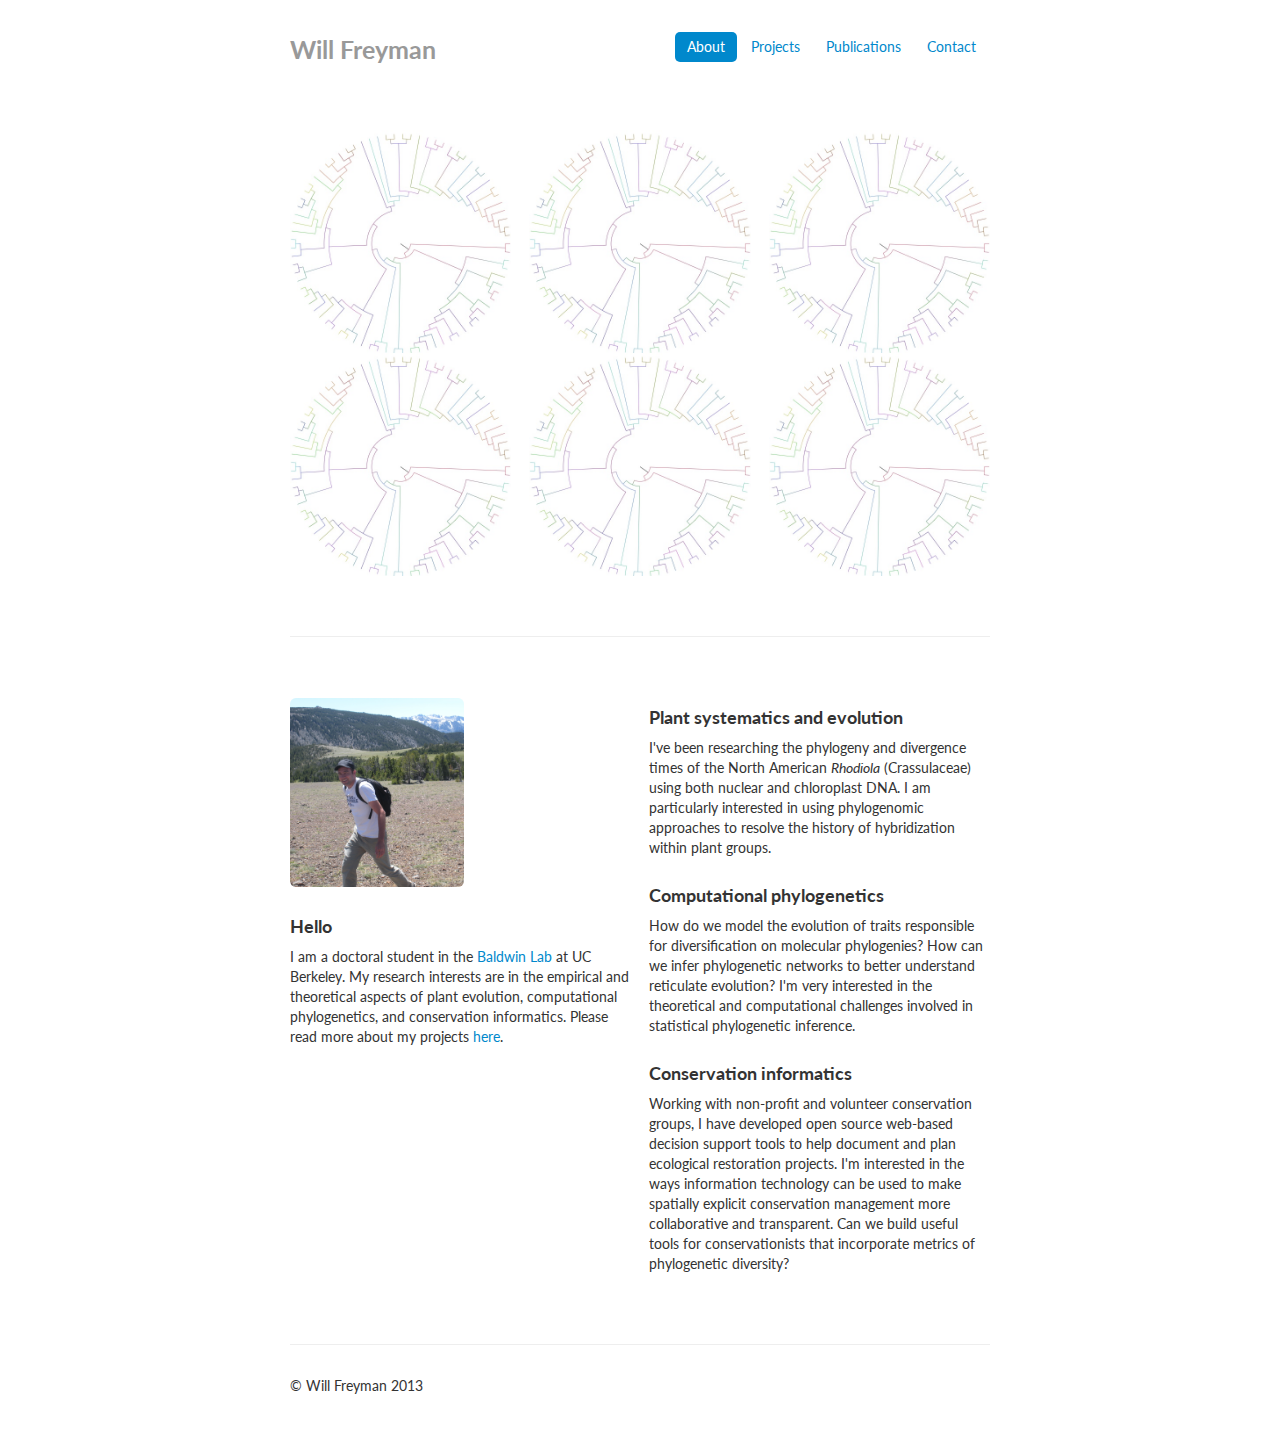
==== index.html @ b8d99505 "added google fonts" ====
<!DOCTYPE html>
<html lang="en">
	<head>
    	<meta charset="utf-8">
    	<title>Will Freyman</title>
    	<meta name="viewport" content="width=device-width, initial-scale=1.0">
    	<link href="css/bootstrap.css" rel="stylesheet">
		<link href="css/bootstrap-responsive.css" rel="stylesheet">
		<link href="css/personal.css" rel="stylesheet">
		<link href='http://fonts.googleapis.com/css?family=Lato:400italic,700italic,400,700' rel='stylesheet' type='text/css'>
	</head>
	<body>

    	<div class="container-narrow">

      		<div class="masthead">
        		<ul class="nav nav-pills pull-right">
          			<li class="active"><a href="index.html">About</a></li>
          			<li><a href="projects.html">Projects</a></li>
          			<li><a href="publications.html">Publications</a></li>
          			<li><a href="contact.html">Contact</a></li>
        		</ul>
        		<h3 class="muted">Will Freyman</h3>
      		</div>

			<div class="nice_margins">
				<div class="row-fluid">
					<div class="span4">
						<img src="img/phylogeny.jpg" class="img-rounded">
					</div>
					<div class="span4">
						<img src="img/phylogeny.jpg" class="img-rounded">
					</div>
					<div class="span4">
						<img src="img/phylogeny.jpg" class="img-rounded">
					</div>
				</div>
				<div class="row-fluid">
					<div class="span4">
						<img src="img/phylogeny.jpg" class="img-rounded">
					</div>
					<div class="span4">
						<img src="img/phylogeny.jpg" class="img-rounded">
					</div>
					<div class="span4">
						<img src="img/phylogeny.jpg" class="img-rounded">
					</div>
				</div>
			</div>

			<hr>

			<div class="row-fluid nice_margins">
				<div class="span6">
					 <img src="img/me.png" width="174" class="img-rounded"> 
					<br><br>
					<h4>Hello</h4>
					<p>I am a doctoral student in the <a href="http://ucjeps.berkeley.edu/Baldwin-Lab.html">Baldwin Lab</a> at UC Berkeley. 
					My research interests are in the empirical and theoretical aspects of 
					plant evolution, computational phylogenetics, and conservation informatics. Please read more about my 
					projects <a href="projects.html">here</a>.</p>
				</div>
				<div class="span6">
					<h4>Plant systematics and evolution</h4>
					<p>I've been researching the phylogeny and divergence times of the North American <em>Rhodiola</em> 
					(Crassulaceae) using both nuclear and chloroplast DNA. I am particularly interested in using
					phylogenomic approaches to resolve the history of hybridization within plant groups.</p>
					
					<h4>Computational phylogenetics</h4>
					<p>How do we model the evolution of traits responsible for diversification 
					on molecular phylogenies? How can we infer phylogenetic networks to better understand reticulate evolution?
					I'm very interested in the theoretical and computational challenges involved in statistical
					phylogenetic inference.</p>
					
					<h4>Conservation informatics</h4>
					<p>Working with non-profit and volunteer conservation groups, I have developed open source web-based decision 
					support tools to help document and plan ecological restoration projects.
					I'm interested in the ways information technology can be used to make spatially explicit conservation management 
					more collaborative and transparent. Can we build useful tools for conservationists that incorporate metrics of 
					phylogenetic diversity?</p>
        		</div>
      		</div>

      		<hr>

      		<div class="footer">
        		<p>&copy; Will Freyman 2013</p>
      		</div>
		</div> 
		
	</body>
</html>
---- css/personal.css ----
/*
 * 
 */

body {
padding-top: 20px;
padding-bottom: 40px;
font-family: 'Lato', sans-serif;
}

/* Custom container */
.container-narrow {
margin: 0 auto;
max-width: 700px;
}
.container-narrow > hr {
margin: 30px 0;
}


/* Content with margins */
.nice_margins {
margin: 60px 0;
}
.nice_margins p + h4 {
margin-top: 28px;
}

.bottom-padding {
padding-bottom: 8px;
}
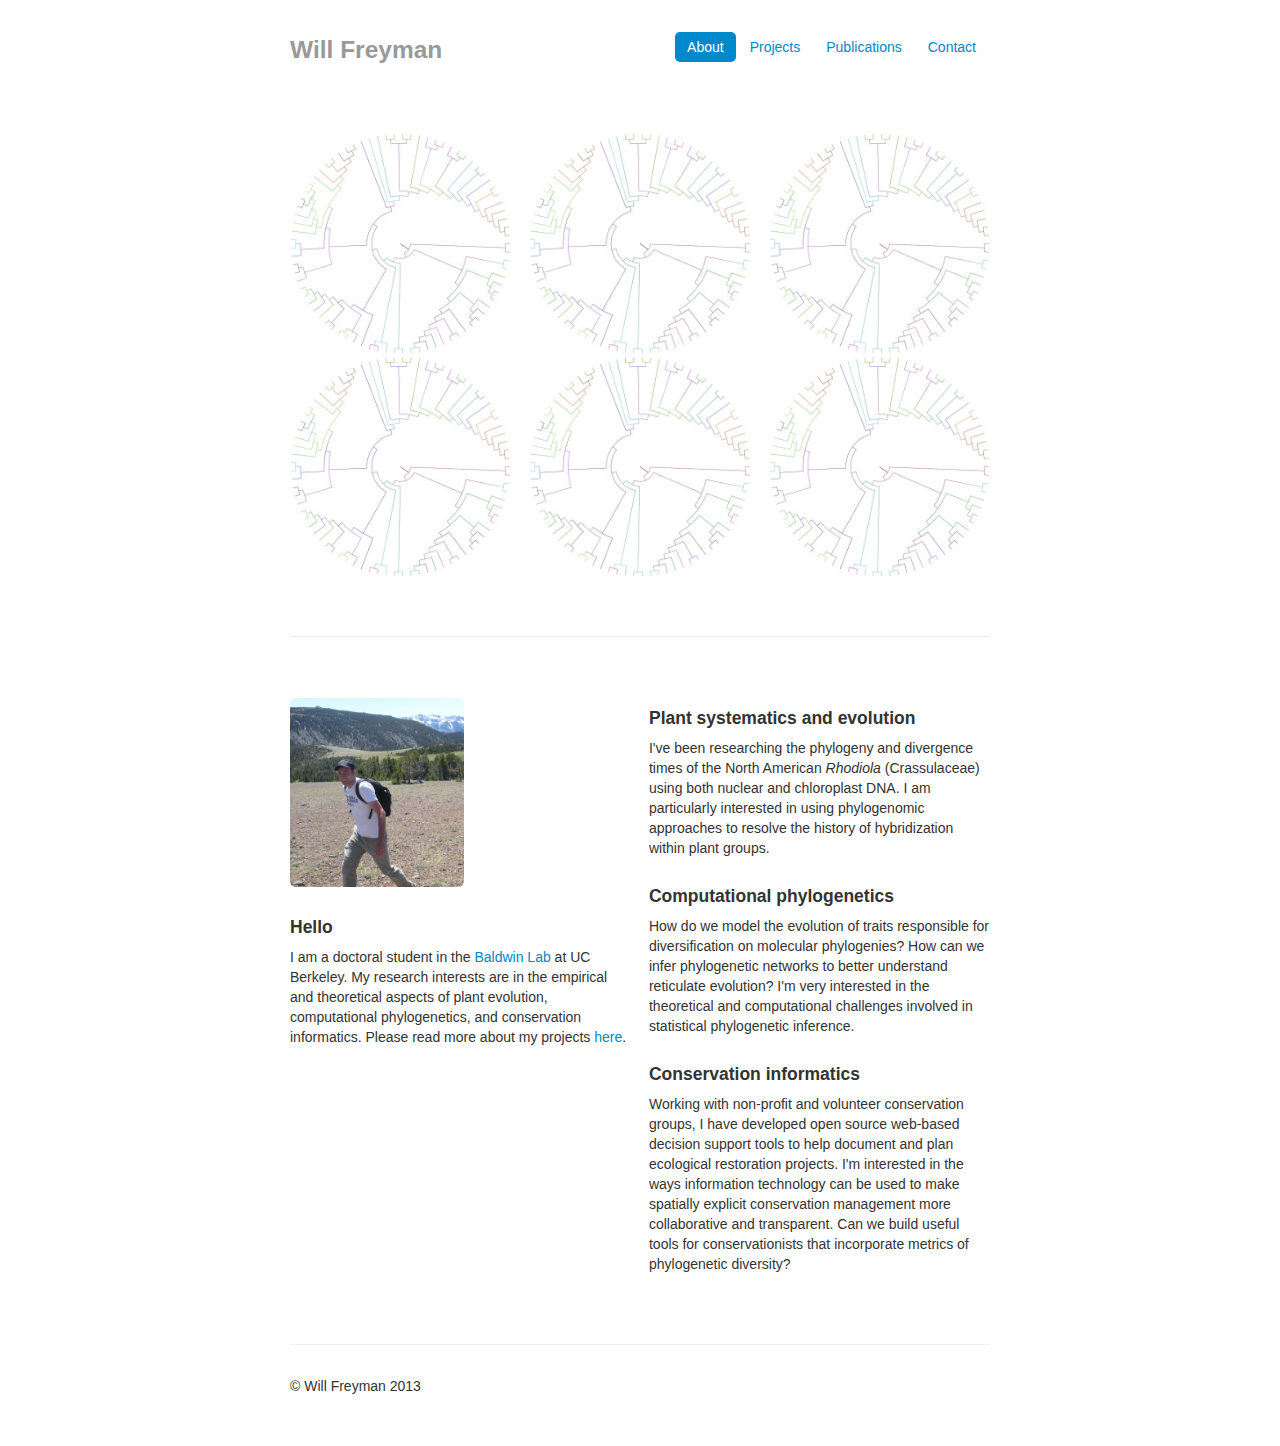
==== commit f1ca1ee9: "removed google fonts, fixed css fonts" ====
--- a/index.html
+++ b/index.html
@@ -7,7 +7,6 @@
     	<link href="css/bootstrap.css" rel="stylesheet">
 		<link href="css/bootstrap-responsive.css" rel="stylesheet">
 		<link href="css/personal.css" rel="stylesheet">
-		<link href='http://fonts.googleapis.com/css?family=Lato:400italic,700italic,400,700' rel='stylesheet' type='text/css'>
 	</head>
 	<body>
 
--- a/css/personal.css
+++ b/css/personal.css
@@ -5,7 +5,7 @@
 body {
 padding-top: 20px;
 padding-bottom: 40px;
-font-family: 'Lato', sans-serif;
+font-family: "HelveticaNeue-Light", "Helvetica Neue Light", "Helvetica Neue", Helvetica, Arial, "Lucida Grande", sans-serif;
 }
 
 /* Custom container */
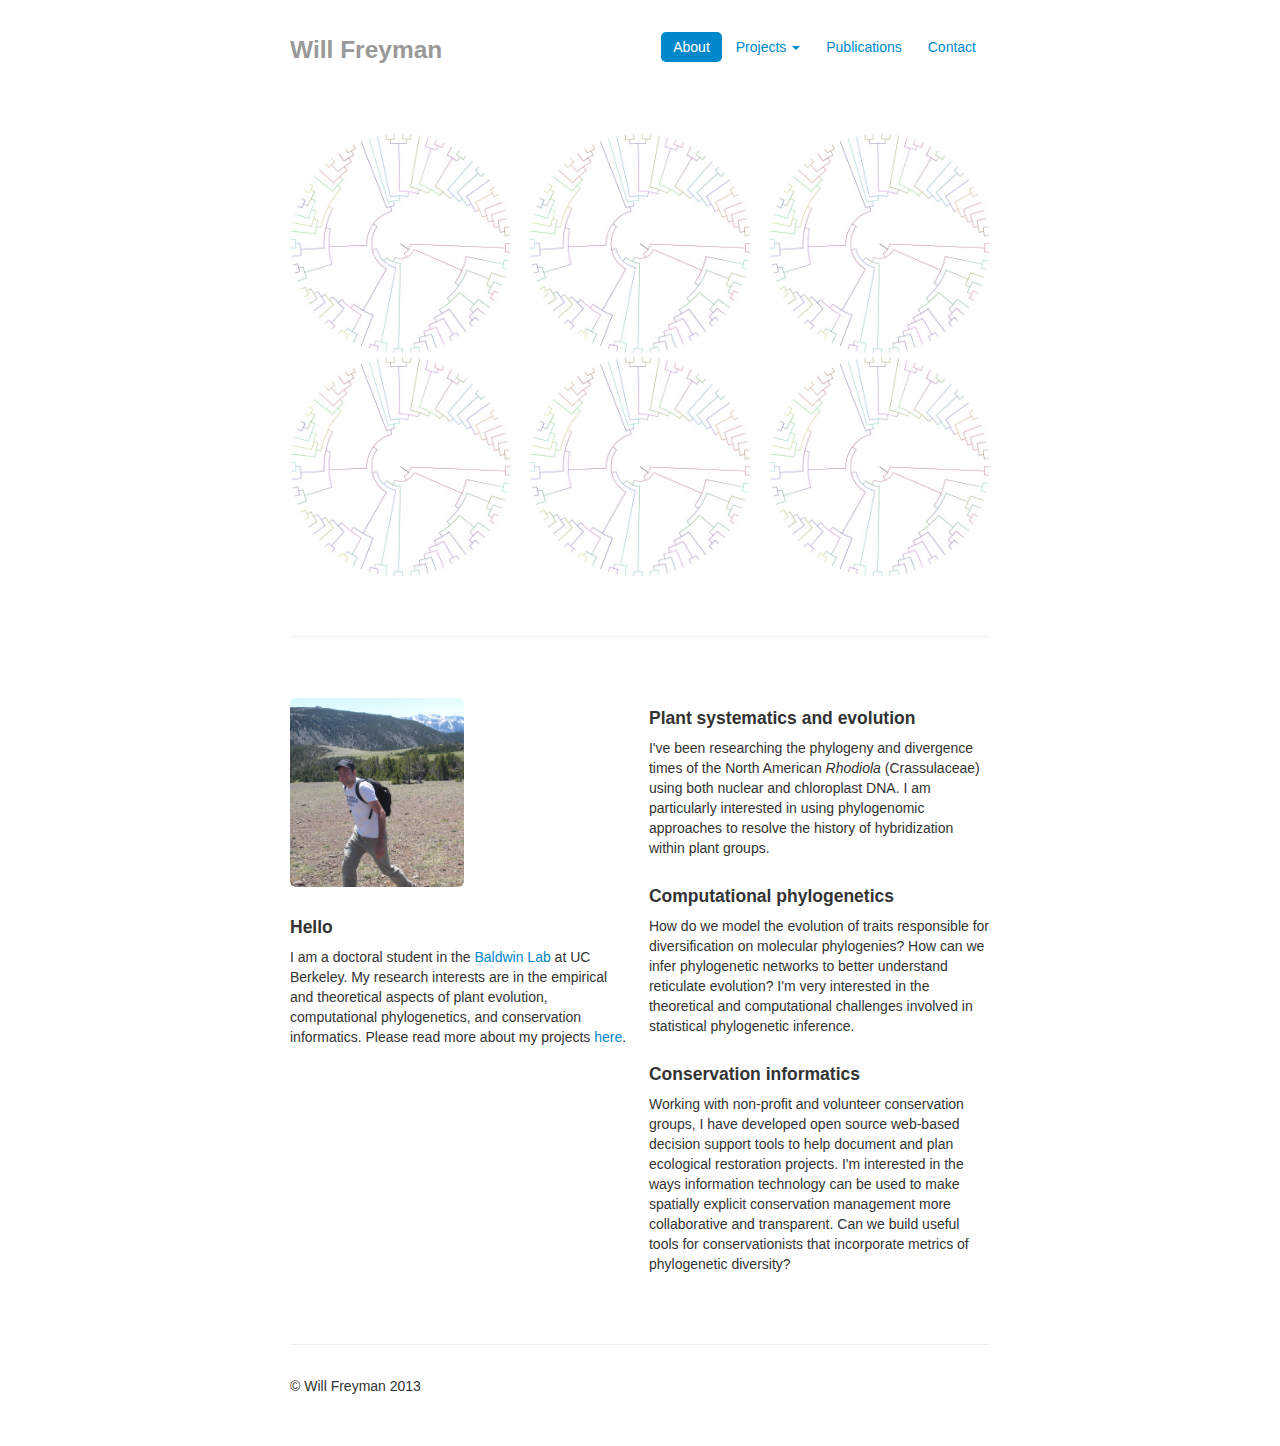
==== commit feca8512: "removed projects.html and replaced with individual projects pages" ====
--- a/index.html
+++ b/index.html
@@ -7,21 +7,27 @@
     	<link href="css/bootstrap.css" rel="stylesheet">
 		<link href="css/bootstrap-responsive.css" rel="stylesheet">
 		<link href="css/personal.css" rel="stylesheet">
+		<script src="js/jquery-1.9.1.min.js"></script>
+		<script src="js/bootstrap.min.js"></script>
 	</head>
 	<body>
-
     	<div class="container-narrow">
-
       		<div class="masthead">
         		<ul class="nav nav-pills pull-right">
           			<li class="active"><a href="index.html">About</a></li>
-          			<li><a href="projects.html">Projects</a></li>
+          			<li class="dropdown">
+          				<a id="projects_drop" href="#" role="button" class="dropdown-toggle" data-toggle="dropdown">Projects <b class="caret"></b></a>
+          				<ul class="dropdown-menu" role="menu" aria-labelledby="projects_drop">
+                        	<li role="presentation"><a role="menuitem" tabindex="-1" href="restorationmap.html">Restoration Map</a></li>
+                        	<li role="presentation"><a role="menuitem" tabindex="-1" href="rhodiola.html"><em>Rhodiola</em> Phylogenetics</a></li>
+                        	<li role="presentation"><a role="menuitem" tabindex="-1" href="fqa.html">Universal FQA Calculator</a></li>
+                      	</ul>
+                   	</li>
           			<li><a href="publications.html">Publications</a></li>
           			<li><a href="contact.html">Contact</a></li>
         		</ul>
         		<h3 class="muted">Will Freyman</h3>
       		</div>
-
 			<div class="nice_margins">
 				<div class="row-fluid">
 					<div class="span4">
@@ -46,9 +52,7 @@
 					</div>
 				</div>
 			</div>
-
 			<hr>
-
 			<div class="row-fluid nice_margins">
 				<div class="span6">
 					 <img src="img/me.png" width="174" class="img-rounded"> 
@@ -79,9 +83,7 @@
 					phylogenetic diversity?</p>
         		</div>
       		</div>
-
       		<hr>
-
       		<div class="footer">
         		<p>&copy; Will Freyman 2013</p>
       		</div>
--- a/css/personal.css
+++ b/css/personal.css
@@ -6,6 +6,7 @@
 padding-top: 20px;
 padding-bottom: 40px;
 font-family: "HelveticaNeue-Light", "Helvetica Neue Light", "Helvetica Neue", Helvetica, Arial, "Lucida Grande", sans-serif;
+font-weight: 300;
 }
 
 /* Custom container */
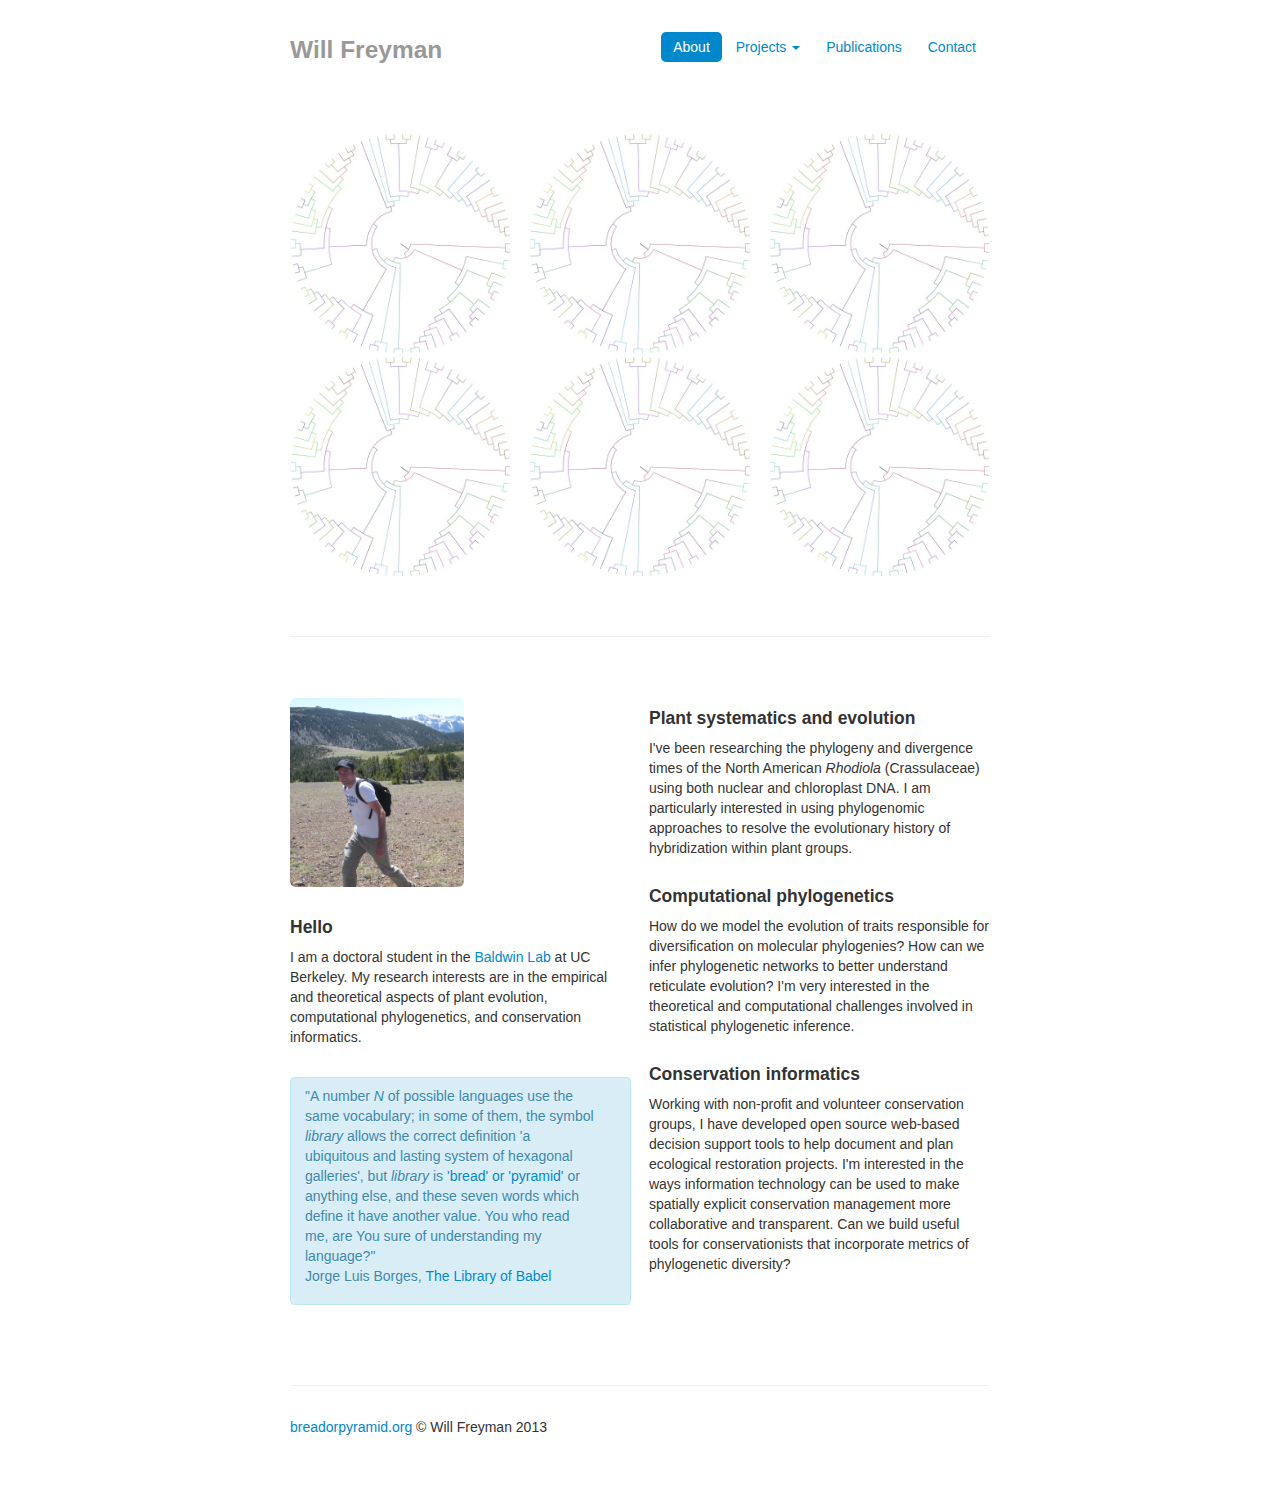
==== commit b52875bd: "added borges quote and stuff" ====
--- a/index.html
+++ b/index.html
@@ -60,14 +60,18 @@
 					<h4>Hello</h4>
 					<p>I am a doctoral student in the <a href="http://ucjeps.berkeley.edu/Baldwin-Lab.html">Baldwin Lab</a> at UC Berkeley. 
 					My research interests are in the empirical and theoretical aspects of 
-					plant evolution, computational phylogenetics, and conservation informatics. Please read more about my 
-					projects <a href="projects.html">here</a>.</p>
+					plant evolution, computational phylogenetics, and conservation informatics.</p> 
+					<br>
+					<div class="alert alert-info">
+					<p>"A number <em>N</em> of possible languages use the same vocabulary; in some of them, the symbol <em>library</em> allows the correct definition 'a ubiquitous and lasting system of hexagonal galleries', but <em>library</em> is <a href="http://breadorpyramid.org">'bread' or 'pyramid'</a> or anything else, and these seven words which define it have another value. You who read me, are You sure of understanding my language?"
+					<br>Jorge Luis Borges, <a href="http://en.wikipedia.org/wiki/The_Library_of_Babel">The Library of Babel</a></p>
+					</div>
 				</div>
 				<div class="span6">
 					<h4>Plant systematics and evolution</h4>
 					<p>I've been researching the phylogeny and divergence times of the North American <em>Rhodiola</em> 
 					(Crassulaceae) using both nuclear and chloroplast DNA. I am particularly interested in using
-					phylogenomic approaches to resolve the history of hybridization within plant groups.</p>
+					phylogenomic approaches to resolve the evolutionary history of hybridization within plant groups.</p>
 					
 					<h4>Computational phylogenetics</h4>
 					<p>How do we model the evolution of traits responsible for diversification 
@@ -85,7 +89,7 @@
       		</div>
       		<hr>
       		<div class="footer">
-        		<p>&copy; Will Freyman 2013</p>
+        		<p><a href="http://breadorpyramid.org">breadorpyramid.org</a> &copy; Will Freyman 2013</p>
       		</div>
 		</div> 
 		
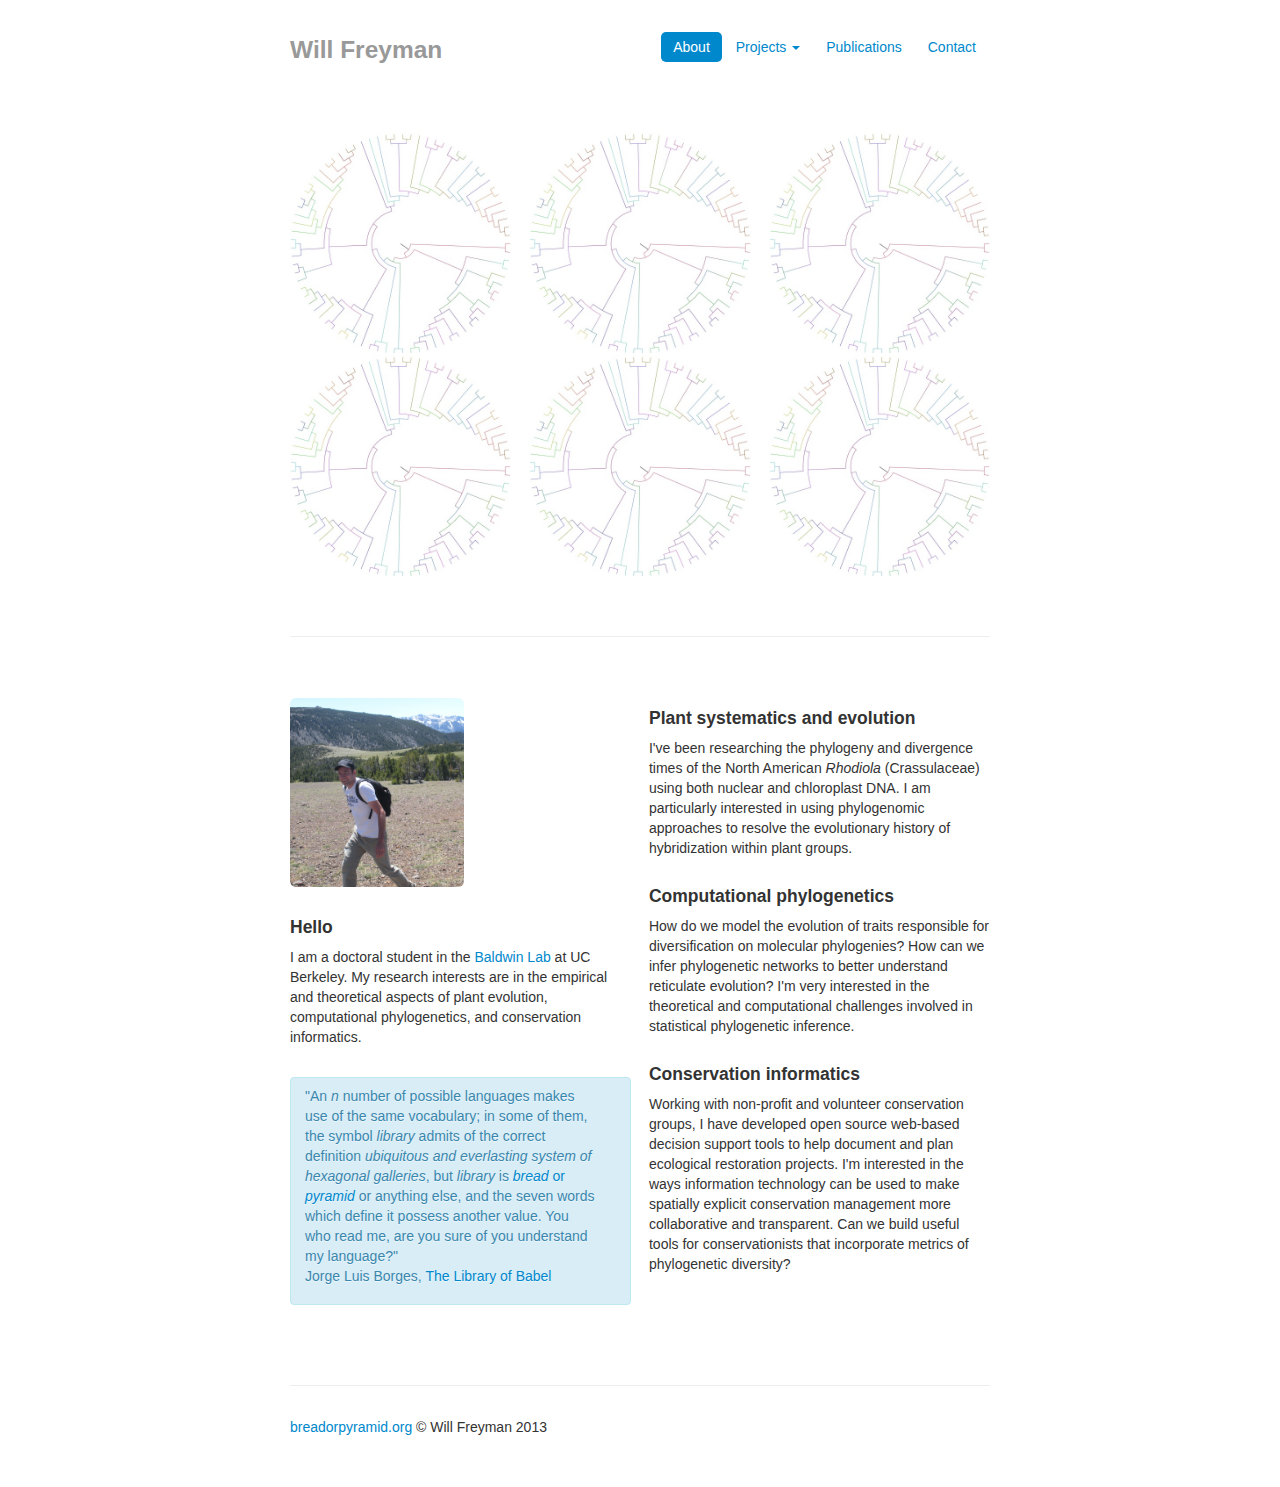
==== commit 6509546c: "changed borges quote" ====
--- a/index.html
+++ b/index.html
@@ -63,7 +63,7 @@
 					plant evolution, computational phylogenetics, and conservation informatics.</p> 
 					<br>
 					<div class="alert alert-info">
-					<p>"A number <em>N</em> of possible languages use the same vocabulary; in some of them, the symbol <em>library</em> allows the correct definition 'a ubiquitous and lasting system of hexagonal galleries', but <em>library</em> is <a href="http://breadorpyramid.org">'bread' or 'pyramid'</a> or anything else, and these seven words which define it have another value. You who read me, are You sure of understanding my language?"
+					<p>"An <em>n</em> number of possible languages makes use of the same vocabulary; in some of them, the symbol <em>library</em> admits of the correct definition <em>ubiquitous and everlasting system of hexagonal galleries</em>, but <em>library</em> is <a href="http://breadorpyramid.org"><em>bread</em> or <em>pyramid</em></a> or anything else, and the seven words which define it possess another value. You who read me, are you sure of you understand my language?"
 					<br>Jorge Luis Borges, <a href="http://en.wikipedia.org/wiki/The_Library_of_Babel">The Library of Babel</a></p>
 					</div>
 				</div>
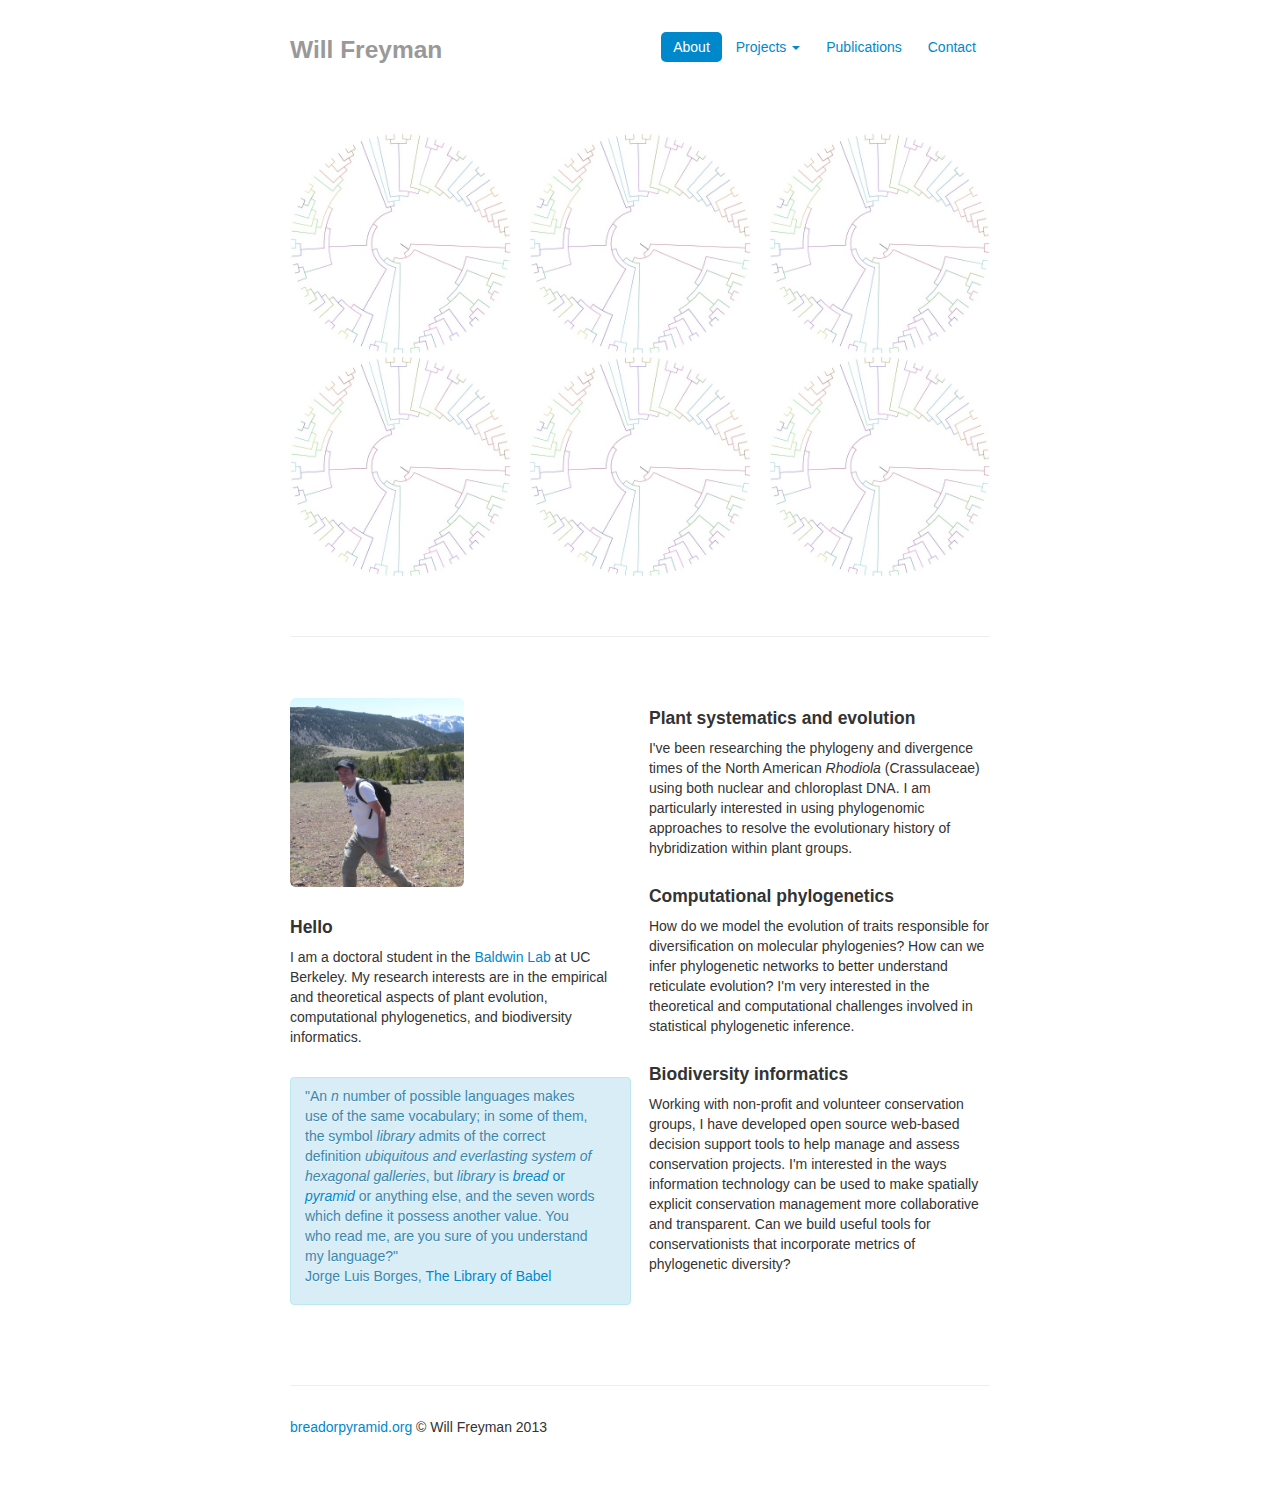
==== commit a494fe27: "added README" ====
--- a/index.html
+++ b/index.html
@@ -60,7 +60,7 @@
 					<h4>Hello</h4>
 					<p>I am a doctoral student in the <a href="http://ucjeps.berkeley.edu/Baldwin-Lab.html">Baldwin Lab</a> at UC Berkeley. 
 					My research interests are in the empirical and theoretical aspects of 
-					plant evolution, computational phylogenetics, and conservation informatics.</p> 
+					plant evolution, computational phylogenetics, and biodiversity informatics.</p> 
 					<br>
 					<div class="alert alert-info">
 					<p>"An <em>n</em> number of possible languages makes use of the same vocabulary; in some of them, the symbol <em>library</em> admits of the correct definition <em>ubiquitous and everlasting system of hexagonal galleries</em>, but <em>library</em> is <a href="http://breadorpyramid.org"><em>bread</em> or <em>pyramid</em></a> or anything else, and the seven words which define it possess another value. You who read me, are you sure of you understand my language?"
@@ -79,9 +79,9 @@
 					I'm very interested in the theoretical and computational challenges involved in statistical
 					phylogenetic inference.</p>
 					
-					<h4>Conservation informatics</h4>
+					<h4>Biodiversity informatics</h4>
 					<p>Working with non-profit and volunteer conservation groups, I have developed open source web-based decision 
-					support tools to help document and plan ecological restoration projects.
+					support tools to help manage and assess conservation projects.
 					I'm interested in the ways information technology can be used to make spatially explicit conservation management 
 					more collaborative and transparent. Can we build useful tools for conservationists that incorporate metrics of 
 					phylogenetic diversity?</p>
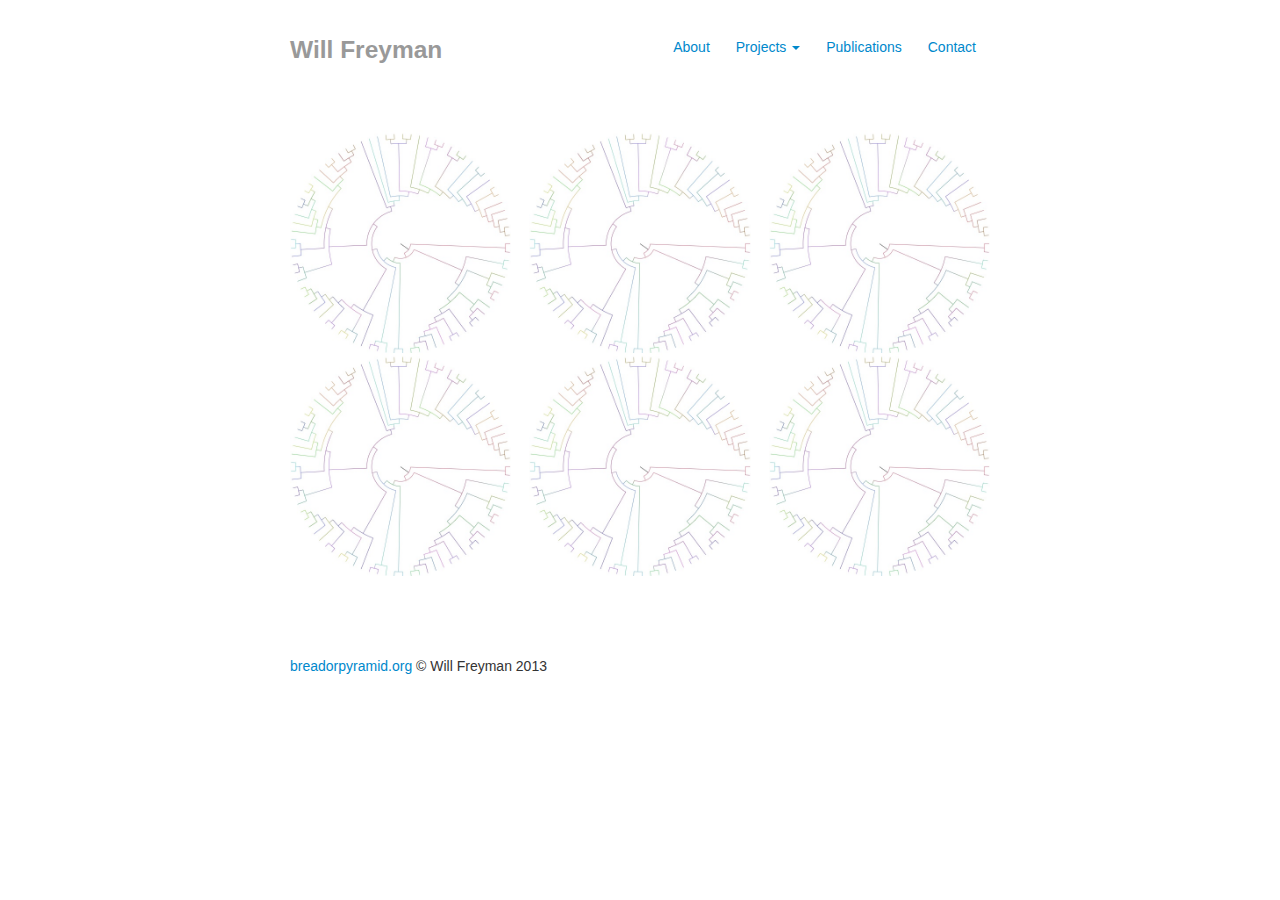
==== commit d749e731: "split about and index into 2 pages" ====
--- a/index.html
+++ b/index.html
@@ -14,7 +14,7 @@
     	<div class="container-narrow">
       		<div class="masthead">
         		<ul class="nav nav-pills pull-right">
-          			<li class="active"><a href="index.html">About</a></li>
+          			<li><a href="about.html">About</a></li>
           			<li class="dropdown">
           				<a id="projects_drop" href="#" role="button" class="dropdown-toggle" data-toggle="dropdown">Projects <b class="caret"></b></a>
           				<ul class="dropdown-menu" role="menu" aria-labelledby="projects_drop">
@@ -26,7 +26,7 @@
           			<li><a href="publications.html">Publications</a></li>
           			<li><a href="contact.html">Contact</a></li>
         		</ul>
-        		<h3 class="muted">Will Freyman</h3>
+        		<h3 class="muted"><a class="muted no_underline" href="index.html">Will Freyman</a></h3>
       		</div>
 			<div class="nice_margins">
 				<div class="row-fluid">
@@ -52,42 +52,7 @@
 					</div>
 				</div>
 			</div>
-			<hr>
-			<div class="row-fluid nice_margins">
-				<div class="span6">
-					 <img src="img/me.png" width="174" class="img-rounded"> 
-					<br><br>
-					<h4>Hello</h4>
-					<p>I am a doctoral student in the <a href="http://ucjeps.berkeley.edu/Baldwin-Lab.html">Baldwin Lab</a> at UC Berkeley. 
-					My research interests are in the empirical and theoretical aspects of 
-					plant evolution, computational phylogenetics, and biodiversity informatics.</p> 
-					<br>
-					<div class="alert alert-info">
-					<p>"An <em>n</em> number of possible languages makes use of the same vocabulary; in some of them, the symbol <em>library</em> admits of the correct definition <em>ubiquitous and everlasting system of hexagonal galleries</em>, but <em>library</em> is <a href="http://breadorpyramid.org"><em>bread</em> or <em>pyramid</em></a> or anything else, and the seven words which define it possess another value. You who read me, are you sure of you understand my language?"
-					<br>Jorge Luis Borges, <a href="http://en.wikipedia.org/wiki/The_Library_of_Babel">The Library of Babel</a></p>
-					</div>
-				</div>
-				<div class="span6">
-					<h4>Plant systematics and evolution</h4>
-					<p>I've been researching the phylogeny and divergence times of the North American <em>Rhodiola</em> 
-					(Crassulaceae) using both nuclear and chloroplast DNA. I am particularly interested in using
-					phylogenomic approaches to resolve the evolutionary history of hybridization within plant groups.</p>
-					
-					<h4>Computational phylogenetics</h4>
-					<p>How do we model the evolution of traits responsible for diversification 
-					on molecular phylogenies? How can we infer phylogenetic networks to better understand reticulate evolution?
-					I'm very interested in the theoretical and computational challenges involved in statistical
-					phylogenetic inference.</p>
-					
-					<h4>Biodiversity informatics</h4>
-					<p>Working with non-profit and volunteer conservation groups, I have developed open source web-based decision 
-					support tools to help manage and assess conservation projects.
-					I'm interested in the ways information technology can be used to make spatially explicit conservation management 
-					more collaborative and transparent. Can we build useful tools for conservationists that incorporate metrics of 
-					phylogenetic diversity?</p>
-        		</div>
-      		</div>
-      		<hr>
+			<br>
       		<div class="footer">
         		<p><a href="http://breadorpyramid.org">breadorpyramid.org</a> &copy; Will Freyman 2013</p>
       		</div>
--- a/css/personal.css
+++ b/css/personal.css
@@ -29,4 +29,12 @@
 
 .bottom-padding {
 padding-bottom: 8px;
+}
+
+.no_underline a:hover, a:visited, a:link, a:active {
+text-decoration: none;
+}
+
+.small_text {
+font-size: x-small;
 }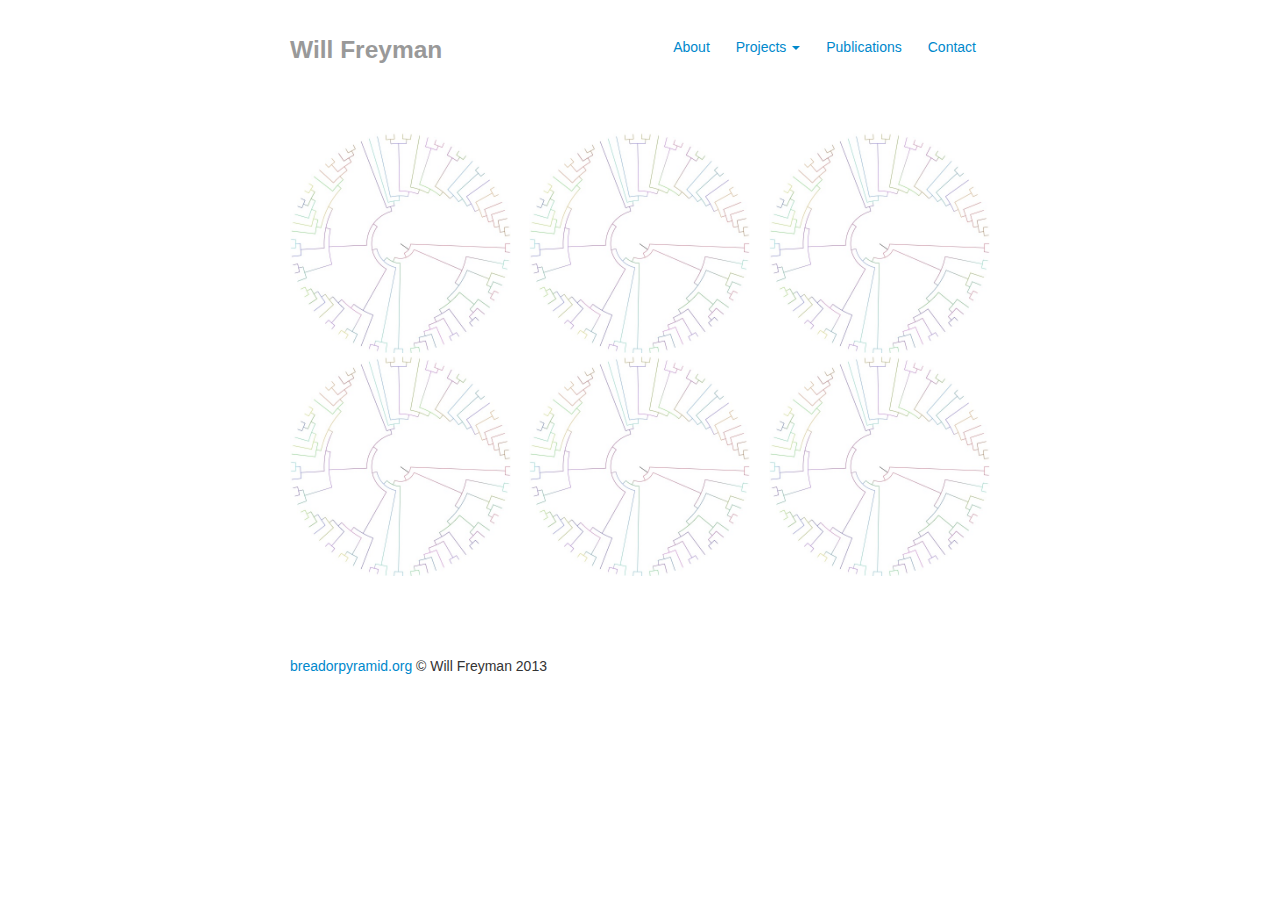
==== commit bee4be0b: "fixed mobile layout, fonts, links" ====
--- a/index.html
+++ b/index.html
@@ -26,29 +26,29 @@
           			<li><a href="publications.html">Publications</a></li>
           			<li><a href="contact.html">Contact</a></li>
         		</ul>
-        		<h3 class="muted"><a class="muted no_underline" href="index.html">Will Freyman</a></h3>
+        		<h3 class="muted"><a class="muted no_underline" href="http://breadorpyramid.org">Will Freyman</a></h3>
       		</div>
 			<div class="nice_margins">
 				<div class="row-fluid">
 					<div class="span4">
-						<img src="img/phylogeny.jpg" class="img-rounded">
+						<img src="img/phylogeny.jpg" width="221" height="223" class="img-rounded">
 					</div>
 					<div class="span4">
-						<img src="img/phylogeny.jpg" class="img-rounded">
+						<img src="img/phylogeny.jpg" width="221" height="223" class="img-rounded">
 					</div>
 					<div class="span4">
-						<img src="img/phylogeny.jpg" class="img-rounded">
+						<img src="img/phylogeny.jpg" width="221" height="223" class="img-rounded">
 					</div>
 				</div>
 				<div class="row-fluid">
 					<div class="span4">
-						<img src="img/phylogeny.jpg" class="img-rounded">
+						<img src="img/phylogeny.jpg" width="221" height="223" class="img-rounded">
 					</div>
 					<div class="span4">
-						<img src="img/phylogeny.jpg" class="img-rounded">
+						<img src="img/phylogeny.jpg" width="221" height="223" class="img-rounded">
 					</div>
 					<div class="span4">
-						<img src="img/phylogeny.jpg" class="img-rounded">
+						<img src="img/phylogeny.jpg" width="221" height="223" class="img-rounded">
 					</div>
 				</div>
 			</div>
--- a/css/personal.css
+++ b/css/personal.css
@@ -1,40 +1,42 @@
 /*
- * 
+ *   
  */
 
 body {
-padding-top: 20px;
-padding-bottom: 40px;
-font-family: "HelveticaNeue-Light", "Helvetica Neue Light", "Helvetica Neue", Helvetica, Arial, "Lucida Grande", sans-serif;
-font-weight: 300;
+	padding-top: 20px;
+	padding-bottom: 40px;
+	font-family:  "HelveticaNeue-Light", "Helvetica Neue Light", "HelveticaNeue", "Helvetica Neue", Helvetica, Arial;
+	font-weight: 300;
 }
 
-/* Custom container */
-.container-narrow {
-margin: 0 auto;
-max-width: 700px;
-}
-.container-narrow > hr {
-margin: 30px 0;
+h1, h2, h3, h4, h5, h6, strong { 
+	font-family:  "HelveticaNeue", "Helvetica Neue", Helvetica, Arial;
 }
 
 
-/* Content with margins */
+.container-narrow {
+	margin: 0 auto;
+	max-width: 700px;
+}
+.container-narrow > hr {
+	margin: 30px 0;
+}
+
 .nice_margins {
-margin: 60px 0;
+	margin: 60px 0;
 }
 .nice_margins p + h4 {
-margin-top: 28px;
+	margin-top: 28px;
 }
 
 .bottom-padding {
-padding-bottom: 8px;
+	padding-bottom: 8px;
 }
 
 .no_underline a:hover, a:visited, a:link, a:active {
-text-decoration: none;
+	text-decoration: none;
 }
 
 .small_text {
-font-size: x-small;
+	font-size: x-small;
 }